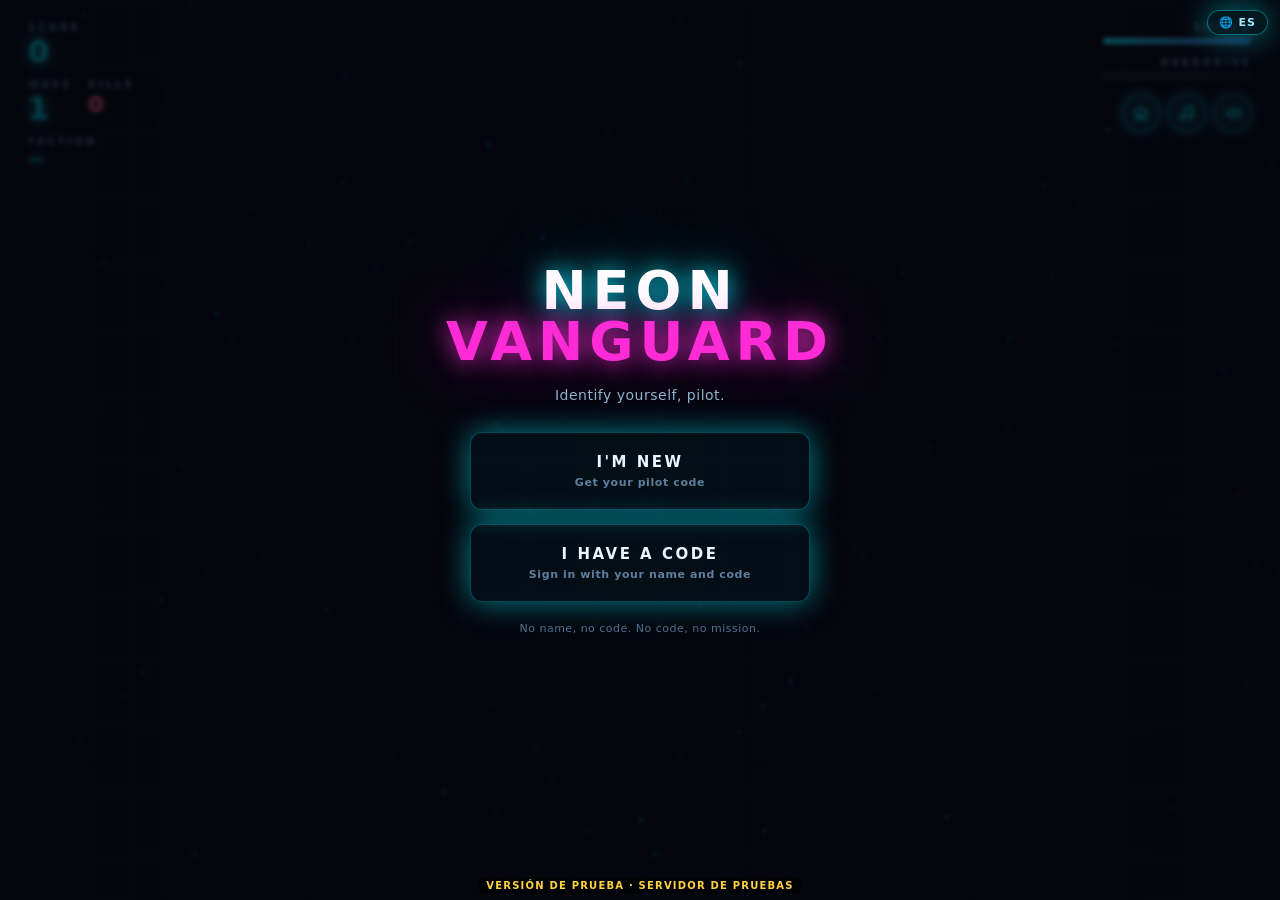
==== neon-vanguard-pruebas/index.html @ 13bad1c0 "Neon Vanguard: copia de prueba del mundo compartido (servidor de pruebas, oculta a buscadores) Co-Au" ====
<!DOCTYPE html>
<html lang="es">
<head>
<meta name="robots" content="noindex, nofollow">
<meta charset="UTF-8">
<meta name="viewport" content="width=device-width, initial-scale=1.0, viewport-fit=cover, maximum-scale=1.0, user-scalable=no">
<meta name="theme-color" content="#05060d">
<meta name="apple-mobile-web-app-capable" content="yes">
<meta name="mobile-web-app-capable" content="yes">
<title>Neon Vanguard · Shooter arcade de naves gratis | ProArena</title>
<meta name="description" content="Juega gratis a Neon Vanguard en el navegador: elige tu planeta, sobrevive a las oleadas de naves, activa el overdrive y sube en el ranking mundial. Sin cuenta y sin descargar.">
<link rel="canonical" href="https://soyproarena.com/neon-vanguard/">
<meta property="og:type" content="website"><meta property="og:url" content="https://soyproarena.com/neon-vanguard/">
<meta property="og:title" content="Neon Vanguard · Shooter arcade gratis"><meta property="og:description" content="Elige tu planeta, sobrevive a las oleadas y sube en el ranking mundial. Gratis en el navegador.">
<meta property="og:image" content="https://soyproarena.com/neon-vanguard/portada-v2.jpg"><meta property="og:image:width" content="1200"><meta property="og:image:height" content="630">
<meta property="og:image:alt" content="Neon Vanguard: batalla de naves de los planetas"><meta name="twitter:card" content="summary_large_image"><meta name="twitter:image" content="https://soyproarena.com/neon-vanguard/portada-v2.jpg">
<link rel="manifest" href="manifest.webmanifest">
<link rel="icon" type="image/png" href="icono-192.png">
<link rel="apple-touch-icon" href="icono-180.png">
<meta name="apple-mobile-web-app-title" content="Neon Vanguard">
<meta name="apple-mobile-web-app-status-bar-style" content="black-translucent">
<link rel="stylesheet" href="style.css?v=124">
</head>
<body>
<div id="game-wrap">
  <canvas id="game"></canvas>

  <!-- HUD -->
  <div id="hud">
    <div class="hud-left">
      <div class="stat"><span class="lbl" data-i18n="hud_score">PUNTAJE</span><span id="score" class="val">0</span></div>
      <div class="stat-par">
        <div class="stat"><span class="lbl" data-i18n="hud_wave">OLEADA</span><span id="wave" class="val">1</span></div>
        <div class="stat stat-bajas"><span class="lbl" data-i18n="hud_kills">BAJAS</span><span id="hud-kills" class="val">0</span></div>
      </div>
      <div class="stat"><span class="lbl" data-i18n="hud_bando">BANDO</span><span id="hud-bando" class="val bando">—</span></div>
      <div id="hud-mejoras" class="hud-mejoras"></div>
    </div>
    <div class="hud-center">
      <div id="combo" class="combo hidden">x1</div>
    </div>
    <div class="hud-right">
      <div class="stat"><span class="lbl" data-i18n="hud_shield">ESCUDO</span>
        <div class="bar"><div id="shield-fill" class="bar-fill shield"></div></div>
      </div>
      <div class="stat"><span class="lbl" data-i18n="hud_od">OVERDRIVE</span>
        <div class="bar"><div id="od-fill" class="bar-fill od"></div></div>
      </div>
      <div class="hud-sonido">
        <button id="btn-base" class="btn-son btn-base" aria-label="Regresar a la base" data-i18n-aria="aria_base" onclick="pedirRegreso()"><svg viewBox="0 0 24 24" width="18" height="18" fill="none" stroke="currentColor" stroke-width="2" stroke-linecap="round" stroke-linejoin="round"><path d="M3 11l9-7 9 7"/><path d="M5 10v10h14V10"/><path d="M10 20v-6h4v6"/></svg></button>
        <button id="btn-musica" class="btn-son" aria-label="Quitar música" onclick="Audio2.alternarMusica()"><svg viewBox="0 0 24 24" width="18" height="18" fill="none" stroke="currentColor" stroke-width="2" stroke-linecap="round" stroke-linejoin="round"><path d="M9 18V5l11-2v13"/><circle cx="6" cy="18" r="3"/><circle cx="17" cy="16" r="3"/></svg></button>
        <button id="btn-efectos" class="btn-son" aria-label="Quitar efectos" onclick="Audio2.alternarEfectos()"><svg viewBox="0 0 24 24" width="18" height="18" fill="none" stroke="currentColor" stroke-width="2" stroke-linecap="round" stroke-linejoin="round"><path d="M4 9v6h4l5 4V5L8 9H4z"/><path d="M16.5 8.5a5 5 0 0 1 0 7"/><path d="M19.5 5.5a9 9 0 0 1 0 13"/></svg></button>
      </div>
    </div>
  </div>

  <!-- PANTALLA 1: REGISTRO -->
  <div id="screen-registro" class="overlay">
    <button class="btn-idioma" onclick="alternarIdioma()">🌐 EN</button>
    <div class="panel">
      <h1 class="title">NEON<span>VANGUARD</span></h1>
      <p class="subtitle" id="reg-sub" data-i18n="reg_sub">Identificate, piloto.</p>

      <!-- PASO 1: elegir camino -->
      <div id="reg-paso1" class="reg-paso">
        <button class="btn-camino" onclick="elegirCamino('nuevo')">
          <span class="camino-t" data-i18n="reg_nuevo_t">SOY NUEVO</span>
          <span class="camino-s" data-i18n="reg_nuevo_s">Generá tu código de piloto</span>
        </button>
        <button class="btn-camino" onclick="elegirCamino('codigo')">
          <span class="camino-t" data-i18n="reg_codigo_t">YA TENGO CÓDIGO</span>
          <span class="camino-s" data-i18n="reg_codigo_s">Entrá con tu nombre y código</span>
        </button>
      </div>

      <!-- PASO 2A: nuevo piloto -->
      <div id="reg-paso-nuevo" class="reg-paso hidden">
        <div class="reg-form">
          <input id="reg-nombre" type="text" maxlength="16" placeholder="TU NOMBRE" data-i18n-ph="reg_ph_nombre" autocomplete="off" spellcheck="false">
          <button id="reg-btn" onclick="registrarPiloto()" data-i18n="reg_generar">GENERAR CÓDIGO</button>
        </div>
        <div id="reg-codigo-box" class="codigo-box hidden">
          <span class="codigo-lbl" data-i18n="reg_tu_codigo">TU CÓDIGO DE PILOTO</span>
          <strong id="reg-codigo">—</strong>
          <button id="reg-copiar" class="btn-copiar" onclick="copiarCodigo()" data-i18n="copiar">COPIAR</button>
          <span class="codigo-hint" data-i18n="reg_guardalo">Guardalo. Lo vas a necesitar para volver.</span>
        </div>
        <button id="reg-continuar" class="hidden" onclick="irABandos()" data-i18n="continuar">CONTINUAR →</button>
      </div>

      <!-- PASO 2B: ya tengo código -->
      <div id="reg-paso-codigo" class="reg-paso hidden">
        <div class="reg-form">
          <input id="reg-nombre-entrar" type="text" name="username" maxlength="16" placeholder="TU NOMBRE DE PILOTO" data-i18n-ph="reg_ph_nombre_entrar" autocomplete="username" autocapitalize="characters" spellcheck="false">
          <div class="campo-clave">
            <input id="reg-codigo-input" type="password" maxlength="8" placeholder="TU CÓDIGO (EJ: ABC-1234)" data-i18n-ph="reg_ph_codigo" autocomplete="current-password" autocapitalize="characters" spellcheck="false">
            <button type="button" id="ver-clave" class="ver-clave" aria-label="Mostrar código" data-i18n-aria="aria_ver_codigo" onclick="verClave()">
              <svg viewBox="0 0 24 24" width="20" height="20" aria-hidden="true"><path id="ojo-abierto" d="M12 5C6.5 5 2.7 9.4 1.5 12c1.2 2.6 5 7 10.5 7s9.3-4.4 10.5-7C21.3 9.4 17.5 5 12 5zm0 11.5A4.5 4.5 0 1 1 12 7.5a4.5 4.5 0 0 1 0 9zm0-7A2.5 2.5 0 1 0 12 14.5 2.5 2.5 0 0 0 12 9.5z" fill="currentColor"/><path id="ojo-tachado" d="M3 3l18 18" stroke="currentColor" stroke-width="2.2" stroke-linecap="round"/></svg>
            </button>
          </div>
          <button id="reg-entrar-btn" onclick="entrarConCodigo()" data-i18n="entrar">ENTRAR</button>
        </div>
      </div>

      <button id="reg-volver" class="btn-volver hidden" onclick="volverPaso1()" data-i18n="volver_min">← volver</button>
      <p class="hint" id="reg-hint" data-i18n="reg_hint">Sin nombre no hay código. Sin código no hay misión.</p>
    </div>
  </div>

  <!-- PANTALLA 2: ELEGIR BANDO -->
  <div id="screen-bandos" class="overlay hidden">
    <div class="panel panel-wide">
      <h1 class="title"><b data-i18n="bandos_t1">ELEGÍ TU</b><span data-i18n="bandos_t2">BANDO</span></h1>
      <p class="subtitle" data-i18n="bandos_sub">Cada planeta pelea distinto. Elegí bien.</p>
      <div id="planetas" class="planetas"></div>
      <button id="bando-continuar" class="hidden" onclick="irAControles()" data-i18n="continuar">CONTINUAR →</button>
      <button id="bando-volver" class="btn-sec hidden" onclick="cancelarCambioBando()" data-i18n="volver">← VOLVER</button>
    </div>
  </div>

  <!-- PANTALLA 3: CONTROLES (según dispositivo) -->
  <div id="overlay" class="overlay hidden">
    <button class="btn-idioma" onclick="alternarIdioma()">🌐 EN</button>
    <div class="panel">
      <h1 class="title">NEON<span>VANGUARD</span></h1>
      <p class="subtitle" data-i18n="inicio_sub">Sobrevive a las oleadas. Encadená kills. Activá el OVERDRIVE.</p>
      <div id="ctrl-desktop" class="controls hidden">
        <div class="accion" data-i18n="c_mover">mover</div><div class="lado"><kbd>W A S D</kbd><kbd>← ↑ ↓ →</kbd></div>
        <div class="accion" data-i18n="c_apuntar">apuntar</div><div class="lado"><kbd>MOUSE</kbd></div>
        <div class="accion" data-i18n="c_disparar">disparar</div><div class="lado"><kbd>CLICK</kbd></div>
        <div class="accion" data-i18n="c_dash">dash</div><div class="lado"><kbd>SPACE</kbd></div>
        <div class="accion" data-i18n="c_od">overdrive</div><div class="lado"><kbd>SHIFT</kbd></div>
      </div>
      <div id="ctrl-movil" class="controls hidden">
        <div class="accion" data-i18n="c_mover">mover</div><div class="lado"><kbd data-i18n="k_dedo_izq">DEDO IZQ.</kbd></div>
        <div class="accion" data-i18n="c_apuntar_disparar">apuntar y disparar</div><div class="lado"><kbd data-i18n="k_dedo_der">DEDO DER.</kbd></div>
        <div class="accion" data-i18n="c_dash">dash</div><div class="lado"><kbd data-i18n="k_2izq">2 TOQUES IZQ.</kbd></div>
        <div class="accion" data-i18n="c_od">overdrive</div><div class="lado"><kbd data-i18n="k_2der">2 TOQUES DER.</kbd></div>
      </div>
      <button id="start-btn" onclick="startGame()" data-i18n="start">INICIAR MISIÓN</button>
      <p class="hint" data-i18n="hint_dash">Consejo: el dash te da invulnerabilidad por un instante.</p>
      <div id="guerra-mini" class="guerra-mini"></div>
      <div class="fila-botones">
        <button class="btn-sec btn-amigos" onclick="abrirAmigos()" data-i18n="b_amigos">⚔ AMIGOS</button>
        <button class="btn-sec btn-misiones" onclick="abrirMisiones()" data-i18n="b_misiones">🎯 MISIONES</button>
        <button class="btn-sec" onclick="abrirPizarra()" data-i18n="b_pizarra">🏆 PIZARRA MUNDIAL</button>
        <button class="btn-sec" onclick="cambiarDeBando()" data-i18n="b_bando">🔄 CAMBIAR DE BANDO</button>
        <button class="btn-sec btn-instalar hidden" onclick="instalarApp()" data-i18n="b_instalar">📲 INSTALAR</button>
      </div>
    </div>
  </div>

  <!-- PANTALLA: PIZARRA MUNDIAL -->
  <div id="screen-pizarra" class="overlay hidden">
    <div class="panel panel-wide">
      <h1 class="title"><b data-i18n="pz_t1">PIZARRA</b><span data-i18n="pz_t2">MUNDIAL</span></h1>
      <p class="subtitle" id="pizarra-estado" data-i18n="pz_sub">Los mejores pilotos de la galaxia.</p>
      <p class="pz-tu" id="pizarra-yo"></p>
      <div class="pz-busca"><input id="pz-buscar" type="text" maxlength="8" placeholder="BUSCAR POR CÓDIGO" data-i18n-ph="pz_ph" autocomplete="off" spellcheck="false" onkeydown="if(event.key==='Enter')buscarEnPizarra()"><button class="btn-sec" onclick="buscarEnPizarra()" data-i18n="buscar">BUSCAR</button></div>
      <div id="pz-resultado" class="pz-resultado"></div>
      <div class="pz-tabs" role="tablist"><button data-p="hoy" onclick="cambiarPeriodo('hoy')" data-i18n="pz_hoy">HOY</button><button data-p="semana" onclick="cambiarPeriodo('semana')" data-i18n="pz_semana">SEMANA</button><button data-p="siempre" onclick="cambiarPeriodo('siempre')" data-i18n="pz_siempre">SIEMPRE</button></div>
      <div id="pizarra-lista" class="pizarra-lista"></div>
      <button class="btn-sec" onclick="cerrarPizarra()" data-i18n="volver">← VOLVER</button>
    </div>
  </div>

  <!-- JUGAR CON AMIGOS: salas privadas por código -->
  <div id="screen-amigos" class="overlay hidden">
    <div class="panel">
      <h1 class="title"><b data-i18n="am_t1">JUGAR CON</b><span data-i18n="am_t2">AMIGOS</span></h1>
      <p class="subtitle" data-i18n="am_sub">Crea una sala y pásales el código, o entra con el código que te dieron.</p>
      <div class="am-crear">
        <button class="btn-camino" onclick="crearSala('duelo')"><span class="camino-t" data-i18n="am_duelo_t">⚔ DUELO 1 VS 1</span><span class="camino-s" data-i18n="am_duelo_s">Gana el primero en derribar 5 veces al otro</span></button>
        <button class="btn-camino" onclick="crearSala('equipos')"><span class="camino-t" data-i18n="am_eq_t">🪐 GUERRA POR EQUIPOS</span><span class="camino-s" data-i18n="am_eq_s">Planeta contra planeta, hasta 10 pilotos · primero a 15</span></button>
      </div>
      <div class="am-unir"><input id="am-codigo" type="text" maxlength="4" placeholder="CÓDIGO" data-i18n-ph="am_ph" autocomplete="off" spellcheck="false" onkeydown="if(event.key==='Enter')unirseSala()"><button class="btn-sec" onclick="unirseSala()" data-i18n="am_entrar">ENTRAR A LA SALA</button></div>
      <p id="am-msg" class="am-msg"></p>
      <button class="btn-sec" onclick="cerrarAmigos()" data-i18n="volver">← VOLVER</button>
    </div>
  </div>

  <!-- RESULTADO DE LA SALA PRIVADA -->
  <div id="screen-privada-fin" class="overlay hidden">
    <div class="panel">
      <h1 id="pf-titulo" class="title">¡VICTORIA!<span>GANASTE EL DUELO</span></h1>
      <div id="pf-marcador" class="pf-marcador"></div>
      <p id="pf-msg" class="am-msg"></p>
      <div class="fila-botones">
        <button id="pf-revancha" onclick="pedirRevancha()" data-i18n="revancha">🔁 REVANCHA</button>
        <button class="btn-sec" onclick="salirPrivada()" data-i18n="salir_sala">✕ SALIR DE LA SALA</button>
      </div>
    </div>
  </div>

  <!-- MISIONES DIARIAS · GUERRA DE PLANETAS · LOGROS -->
  <div id="screen-misiones" class="overlay hidden">
    <div class="panel panel-wide">
      <h1 class="title"><b data-i18n="ms_t1">MISIONES</b><span data-i18n="ms_t2">Y LOGROS</span></h1>
      <div id="misiones-lista" class="pizarra-lista misiones-lista"></div>
      <button class="btn-sec" onclick="cerrarMisiones()" data-i18n="volver">← VOLVER</button>
    </div>
  </div>

  <div id="gameover" class="overlay hidden">
    <div class="panel">
      <h1 class="title dead"><b data-i18n="go_t1">SISTEMA</b><span data-i18n="go_t2">CAÍDO</span></h1>
      <div class="final-stats">
        <div><span data-i18n="go_puntaje">PUNTAJE</span><strong id="final-score">0</strong></div>
        <div><span data-i18n="go_oleada">OLEADA</span><strong id="final-wave">1</strong></div>
        <div><span data-i18n="go_bajas">BAJAS</span><strong id="final-kills">0</strong></div>
      </div>
      <p id="derribado-por" class="derribado-por hidden"></p>
      <p id="record-nuevo" class="record-nuevo hidden" data-i18n="go_record">¡NUEVO RÉCORD PERSONAL!</p>
      <p id="puesto-mundial" class="puesto-mundial hidden"></p>

      <div id="tarjeta-box" class="tarjeta-box hidden">
        <div id="tarjeta-modo" class="tarjeta-modo hidden"><button data-m="record" onclick="elegirTarjeta('record')" data-i18n="tj_b_record">MI RÉCORD</button><button data-m="partida" onclick="elegirTarjeta('partida')" data-i18n="tj_b_partida">ESTA PARTIDA</button></div>
        <img id="tarjeta-img" alt="Tarjeta de récord" data-i18n-alt="tj_alt">
        <div class="tarjeta-botones">
          <button id="tarjeta-compartir" class="btn-sec" onclick="compartirTarjeta()" data-i18n="compartir">📤 COMPARTIR</button>
          <button class="btn-sec" onclick="descargarTarjeta()" data-i18n="descargar">⬇ DESCARGAR</button>
        </div>
      </div>

      <button id="restart-btn" onclick="startGame()" data-i18n="reintentar">REINTENTAR</button>
      <div class="fila-botones">
        <button class="btn-sec btn-misiones" onclick="abrirMisiones()" data-i18n="b_misiones">🎯 MISIONES</button>
        <button class="btn-sec" onclick="abrirPizarra()" data-i18n="b_pizarra">🏆 PIZARRA MUNDIAL</button>
        <button class="btn-sec" onclick="cambiarDeBando()" data-i18n="b_bando">🔄 CAMBIAR DE BANDO</button>
        <button class="btn-sec btn-instalar hidden" onclick="instalarApp()" data-i18n="b_instalar">📲 INSTALAR</button>
      </div>
    </div>
  </div>

  <div id="fps" class="fps">60</div>
</div>

<!-- Regresar a la base: aviso pequeño; la batalla sigue mientras decides -->
<div id="confirmar-base" class="hidden">
  <div class="cb-t">¿REGRESAR A LA BASE?</div>
  <div class="cb-s"></div>
  <div class="cb-botones">
    <button class="cb-si" onclick="regresarBase()" data-i18n="base_si">🏠 REGRESAR</button>
    <button class="cb-no" onclick="cancelarRegreso()" data-i18n="base_no">⚔ SEGUIR PELEANDO</button>
  </div>
</div>

<!-- Aviso de la sala privada (abajo, entre los dos joysticks) -->
<div id="sala-banner" class="hidden">
  <span class="sb-txt"><span data-i18n="sala">SALA</span> <b class="sb-cod">----</b> · <span class="sb-modo">DUELO</span></span>
  <button class="sb-btn" onclick="invitarSala()" data-i18n="invitar">📤 INVITAR</button>
  <button class="sb-btn sb-salir" onclick="salirPrivada()" data-i18n="salir">✕ SALIR</button>
</div>

<!-- Cómo instalar en iPhone/iPad (Safari no tiene botón automático) -->
<div id="instalar-ios" class="hidden" onclick="if(event.target===this)cerrarInstalarIOS()">
  <div class="caja-ios">
    <h3 data-i18n="ios_t">INSTALAR NEON VANGUARD</h3>
    <ol>
      <li data-i18n-html="ios_1">Toca <b>Compartir</b> <span class="ico-ios">⬆︎</span> abajo en Safari.</li>
      <li data-i18n-html="ios_2">Elige <b>«Añadir a pantalla de inicio»</b>.</li>
      <li data-i18n-html="ios_3">Toca <b>Añadir</b>. Se abre a pantalla completa, como una app.</li>
    </ol>
    <button class="btn-sec" onclick="cerrarInstalarIOS()" data-i18n="entendido">ENTENDIDO</button>
  </div>
</div>

<!-- Aviso de rotar en celular vertical -->
<div id="rotar">
  <span class="icono">📱</span>
  <span data-i18n-html="rotar"><strong>Mejor de lado</strong> · se juega más cómodo en horizontal</span>
  <button id="rotar-cerrar" aria-label="Cerrar aviso" data-i18n-aria="aria_cerrar" onclick="cerrarAvisoRotar()">✕</button>
</div>

<script src="i18n.js?v=132" charset="utf-8"></script>
<script src="sonido.js?v=120" charset="utf-8"></script>
<script src="instalar.js?v=89" charset="utf-8"></script>
<script src="pantallas.js?v=131" charset="utf-8"></script>
<script src="ranking.js?v=134" charset="utf-8"></script>
<script src="mundo.js?v=3" charset="utf-8"></script>
<script src="app.js?v=136" charset="utf-8"></script>
<script src="intro.js?v=89" charset="utf-8"></script>
<script src="misiones.js?v=106" charset="utf-8"></script>
<script src="amigos.js?v=89" charset="utf-8"></script>
<script src="compartido.js?v=5" charset="utf-8"></script>
<script src="red.js?v=133" charset="utf-8"></script>
<div style="position:fixed;left:50%;bottom:calc(6px + env(safe-area-inset-bottom,0px));transform:translateX(-50%);z-index:99999;pointer-events:none;font:800 10px system-ui,sans-serif;letter-spacing:.12em;color:#ffd23f;background:rgba(0,0,0,.55);padding:3px 8px;border-radius:6px">VERSIÓN DE PRUEBA · SERVIDOR DE PRUEBAS</div>
</body>
</html>
---- neon-vanguard-pruebas/style.css ----
* { margin: 0; padding: 0; box-sizing: border-box; }
/* REGLA MAESTRA: .hidden gana SIEMPRE, sin importar el orden ni la especificidad.
   Sin esto, .reg-paso{display:flex} le ganaba al display:none y se veían
   todos los pasos del registro apilados a la vez. */
.hidden { display: none !important; }
:root { --cyan:#00f0ff; --magenta:#ff2bd6; --violet:#8b5cff; --amber:#ffb020; --bg:#05060d; }
html, body { width:100%; height:100%; background:var(--bg); overflow:hidden;
  font-family:'Segoe UI','Helvetica Neue',system-ui,sans-serif; color:#e8f6ff; user-select:none;
  -webkit-text-size-adjust:100%; -webkit-tap-highlight-color:transparent; }
#game-wrap { position:relative; width:100vw; height:100vh; height:100dvh; overflow:hidden;
  background:radial-gradient(ellipse at 50% 40%, #0b1030 0%, #05060d 70%); }
#game { position:absolute; inset:0; width:100%; height:100%; display:block; cursor:crosshair; }
#hud { position:absolute; inset:0; pointer-events:none; display:flex; justify-content:space-between;
  align-items:flex-start; padding:22px 28px; font-variant-numeric:tabular-nums; z-index:10; }
.hud-left, .hud-right { display:flex; flex-direction:column; gap:12px; }
.hud-right { align-items:flex-end; }
.hud-center { flex:1; display:flex; justify-content:center; }
.stat { display:flex; flex-direction:column; gap:4px; }
.hud-right .stat { align-items:flex-end; }
.lbl { font-size:10px; letter-spacing:3px; color:#5f7f9f; font-weight:600; }
.val.bando { font-size:16px; letter-spacing:2px; text-shadow:0 0 12px currentColor; }
.val { font-size:30px; font-weight:800; letter-spacing:1px; color:var(--cyan); line-height:1;
  text-shadow:0 0 12px rgba(0,240,255,.8), 0 0 30px rgba(0,240,255,.35); }
.bar { width:150px; height:8px; background:rgba(255,255,255,.07); border-radius:4px;
  overflow:hidden; border:1px solid rgba(255,255,255,.1); }
.bar-fill { height:100%; width:100%; border-radius:4px; transition:width .12s linear; }
.bar-fill.shield { background:linear-gradient(90deg,#00f0ff,#4d7cff); box-shadow:0 0 12px rgba(0,240,255,.9); }
.bar-fill.od { background:linear-gradient(90deg,#ff2bd6,#ffb020); box-shadow:0 0 12px rgba(255,43,214,.9); width:0%; }
.combo { font-size:46px; font-weight:900; color:var(--amber); letter-spacing:2px; transition:transform .1s ease-out;
  text-shadow:0 0 20px rgba(255,176,32,.9), 0 0 50px rgba(255,176,32,.4); }
.combo.hidden { opacity:0; display:none !important; }
.combo.pop { transform:scale(1.35); }
.overlay { position:absolute; inset:0; display:flex; align-items:center; justify-content:center;
  background:radial-gradient(ellipse at center, rgba(5,6,13,.55), rgba(5,6,13,.92));
  backdrop-filter:blur(3px); z-index:20; transition:opacity .35s ease;
  overflow-y:auto; overflow-x:hidden; -webkit-overflow-scrolling:touch;
  padding:calc(16px + env(safe-area-inset-top)) calc(16px + env(safe-area-inset-right))
          calc(16px + env(safe-area-inset-bottom)) calc(16px + env(safe-area-inset-left)); }
.overlay.hidden { opacity:0; pointer-events:none; display:none !important; }
.panel { text-align:center; padding:44px 56px; border:1px solid rgba(0,240,255,.25); border-radius:18px;
  background:linear-gradient(160deg, rgba(11,16,48,.85), rgba(5,6,13,.9)); max-width:560px;
  width:100%; margin:auto; flex:0 0 auto;
  box-shadow:0 0 60px rgba(0,240,255,.12), inset 0 0 60px rgba(0,240,255,.04);
  animation:panelIn .5s cubic-bezier(.2,.9,.3,1.2); }
@keyframes panelIn { from { transform:translateY(24px) scale(.96); opacity:0; } to { transform:none; opacity:1; } }
.title { font-size:54px; font-weight:900; letter-spacing:6px; line-height:.95; color:#fff;
  text-shadow:0 0 24px rgba(0,240,255,.9), 0 0 70px rgba(0,240,255,.4); }
.title span { display:block; color:var(--magenta);
  text-shadow:0 0 24px rgba(255,43,214,.9), 0 0 70px rgba(255,43,214,.4); }
.title.dead { color:#ff4d6d; text-shadow:0 0 24px rgba(255,77,109,.9); }
.title.dead span { color:#ff2bd6; }
.subtitle { margin:18px 0 26px; font-size:14px; color:#8fb4d0; letter-spacing:.5px; line-height:1.5; }
/* ===== CONTROLES =====
   Tabla real de 3 columnas con anchos FIJOS en px.
   Las tres filas comparten la MISMA grilla, así que las teclas de la
   izquierda arrancan todas en el mismo punto, la acción queda centrada
   en la misma vertical y las teclas de la derecha terminan alineadas. */
.controls {
  display:grid;
  /* Las 3 filas son celdas de la MISMA grilla: cada columna mide lo que el
     contenido más ancho de las tres, así quedan alineadas solas y nada se parte.
     Laterales iguales (1fr) para que la acción del medio caiga justo al centro. */
  grid-template-columns: minmax(max-content,1fr) max-content minmax(max-content,1fr);
  align-items:center;
  column-gap:18px;
  row-gap:10px;
  margin:0 auto 28px;
  font-size:13px;
  color:#9fc0d8;
  width:100%;
  max-width:520px;
  box-sizing:border-box;
}

/* Cada fila es su PROPIA grilla, pero con las MISMAS columnas fijas
   (150px | 1fr | 150px). Al no depender del contenido, las tres filas
   quedan alineadas al píxel entre sí. */

/* Las columnas laterales tienen ancho FIJO y no se estiran con el contenido:
   así las tres filas arrancan y terminan en el mismo píxel. */

.controls .lado { display:flex; align-items:center; gap:6px; min-height:30px; flex-wrap:nowrap; }
.controls .lado.izq { justify-content:flex-end; }
.controls .lado.der { justify-content:flex-start; }
.controls .lado kbd { flex:0 0 auto; }
.controls .accion { text-align:center; white-space:nowrap; color:#cfe6f5; font-size:12px;
  letter-spacing:1.5px; text-transform:uppercase; font-weight:700;
  min-width:0; overflow:hidden; text-overflow:ellipsis; }
kbd { display:inline-block; white-space:nowrap; padding:3px 9px; font-family:inherit; font-size:11px; font-weight:700;
  letter-spacing:1px; color:var(--cyan); background:rgba(0,240,255,.08);
  border:1px solid rgba(0,240,255,.35); border-radius:5px; box-shadow:0 0 10px rgba(0,240,255,.15); }
button { font-family:inherit; font-size:16px; font-weight:800; letter-spacing:3px; padding:16px 44px;
  color:#05060d; background:linear-gradient(90deg, var(--cyan), #4d7cff); border:none; border-radius:10px;
  cursor:pointer; box-shadow:0 0 30px rgba(0,240,255,.5); transition:transform .12s ease, box-shadow .12s ease; }
button:hover { transform:translateY(-2px) scale(1.03); box-shadow:0 0 50px rgba(0,240,255,.85); }
button:active { transform:scale(.98); }
.hint { margin-top:20px; font-size:11px; color:#4f6f8f; letter-spacing:.5px; }
.final-stats { display:flex; justify-content:center; gap:40px; margin:28px 0 34px; }
.final-stats div { display:flex; flex-direction:column; gap:6px; }
.final-stats span { font-size:10px; letter-spacing:2px; color:#5f7f9f; }
.final-stats strong { font-size:34px; font-weight:900; color:var(--cyan); text-shadow:0 0 16px rgba(0,240,255,.7); }
.fps { position:absolute; bottom:10px; right:14px; font-size:10px; letter-spacing:1px; color:#2f4a63;
  z-index:10; pointer-events:none; font-variant-numeric:tabular-nums; }
#game-wrap::after { content:''; position:absolute; inset:0; pointer-events:none; z-index:15;
  background:repeating-linear-gradient(0deg, rgba(0,0,0,.13) 0px, rgba(0,0,0,.13) 1px, transparent 1px, transparent 3px);
  mix-blend-mode:multiply; opacity:.5; }

/* ===== PANTALLA 1: REGISTRO ===== */
.reg-form { display:flex; flex-direction:column; gap:14px; align-items:center; margin-bottom:8px; }

.reg-sep { display:flex; align-items:center; gap:12px; width:100%; max-width:320px; margin:20px auto 14px; }
.reg-sep::before, .reg-sep::after { content:''; flex:1; height:1px; background:linear-gradient(90deg, transparent, rgba(0,229,255,.35), transparent); }
.reg-sep span { font-size:10px; letter-spacing:2px; color:#4f6f8f; white-space:nowrap; }

.btn-alt { background:transparent !important; border:1px solid rgba(0,229,255,.45) !important; color:#00e5ff !important; box-shadow:none !important; }
.btn-alt:hover { background:rgba(0,229,255,.1) !important; box-shadow:0 0 24px rgba(0,229,255,.3) !important; }

/* --- PASO 1: elegir camino --- */
.reg-paso { display:flex; flex-direction:column; gap:14px; width:100%; max-width:340px; margin:0 auto; }
.btn-camino {
  display:flex; flex-direction:column; gap:5px; align-items:center;
  padding:20px 18px; cursor:pointer; font-family:inherit;
  background:rgba(0,229,255,.04); border:1px solid rgba(0,229,255,.28);
  border-radius:12px; transition:all .22s ease;
}
.btn-camino:hover, .btn-camino:active {
  background:rgba(0,229,255,.12); border-color:rgba(0,229,255,.75);
  box-shadow:0 0 28px rgba(0,229,255,.28); transform:translateY(-2px);
}
.camino-t { font-size:15px; font-weight:700; letter-spacing:2.5px; color:#eaf6ff; }
.camino-s { font-size:11px; letter-spacing:.6px; color:#5f7f9f; }
.btn-camino:hover .camino-s { color:#8fb8d8; }

.btn-volver {
  margin-top:18px; padding:8px 16px; cursor:pointer; font-family:inherit;
  background:transparent; border:none; color:#4f6f8f;
  font-size:11px; letter-spacing:1.5px; transition:color .2s;
}
.btn-volver:hover { color:#00e5ff; }

/* (sistema viejo de planetas eliminado — ahora se usa .planeta/.orb) */

.btn-copiar { margin-top:4px; padding:8px 22px; font-size:11px; letter-spacing:2px; font-weight:700;
  background:rgba(0,229,255,.12); border:1px solid rgba(0,229,255,.5); color:#00e5ff;
  border-radius:8px; cursor:pointer; transition:all .18s; font-family:inherit; }
.btn-copiar:hover { background:rgba(0,229,255,.25); box-shadow:0 0 20px rgba(0,229,255,.4); }
.btn-copiar.ok { background:rgba(0,255,150,.2); border-color:rgba(0,255,150,.6); color:#00ff96; }
#reg-nombre, #reg-nombre-entrar { width:280px; padding:15px 20px; font-family:inherit; font-size:15px; font-weight:700;
  letter-spacing:3px; text-align:center; color:var(--cyan); background:rgba(0,240,255,.05);
  border:1px solid rgba(0,240,255,.35); border-radius:10px; outline:none; text-transform:uppercase;
  transition:border-color .2s, box-shadow .2s; }
#reg-nombre::placeholder, #reg-nombre-entrar::placeholder { color:#3f5f7f; letter-spacing:2px; }
#reg-nombre:focus, #reg-nombre-entrar:focus { border-color:var(--cyan); box-shadow:0 0 24px rgba(0,240,255,.45); }

/* Campo para ingresar un código existente — mismo lenguaje visual, en magenta */
#reg-codigo-input { width:280px; padding:15px 20px; font-family:inherit; font-size:15px; font-weight:700;
  letter-spacing:3px; text-align:center; color:var(--magenta); background:rgba(255,43,214,.06);
  border:1px solid rgba(255,43,214,.4); border-radius:10px; outline:none; text-transform:uppercase;
  font-variant-numeric:tabular-nums; transition:border-color .2s, box-shadow .2s, background .2s;
  box-shadow:inset 0 0 20px rgba(255,43,214,.08); }
#reg-codigo-input::placeholder { color:#7f4f7f; letter-spacing:1.5px; font-size:12px; font-weight:600; }
#reg-codigo-input:focus { border-color:var(--magenta); background:rgba(255,43,214,.1);
  box-shadow:0 0 26px rgba(255,43,214,.5), inset 0 0 24px rgba(255,43,214,.12); }
#reg-codigo-input:hover:not(:focus) { border-color:rgba(255,43,214,.65); }
.codigo-box { display:flex; flex-direction:column; gap:8px; align-items:center; margin:22px 0 6px;
  padding:20px 32px; border:1px dashed rgba(255,43,214,.5); border-radius:12px;
  background:rgba(255,43,214,.05); animation:panelIn .4s ease; }
.codigo-lbl { font-size:10px; letter-spacing:3px; color:#8f6f9f; font-weight:600; }
#reg-codigo { font-size:30px; font-weight:900; letter-spacing:6px; color:var(--magenta);
  text-shadow:0 0 20px rgba(255,43,214,.9), 0 0 50px rgba(255,43,214,.4); font-variant-numeric:tabular-nums; }
.codigo-hint { font-size:10px; color:#6f5f7f; letter-spacing:.5px; }
#reg-continuar { margin-top:18px; }

/* ===== PANTALLA 2: PLANETAS / BANDOS ===== */
.panel-wide { max-width:900px; }
.planetas { display:flex; justify-content:center; gap:22px; flex-wrap:wrap; margin:10px 0 26px; }
.planeta { position:relative; width:132px; display:flex; flex-direction:column; align-items:center;
  gap:10px; padding:16px 10px 14px; border:1px solid rgba(255,255,255,.1); border-radius:16px;
  background:rgba(255,255,255,.02); cursor:pointer; transition:all .22s cubic-bezier(.2,.9,.3,1.2); }
.planeta:hover { transform:translateY(-6px); border-color:rgba(0,240,255,.5);
  background:rgba(0,240,255,.05); box-shadow:0 12px 40px rgba(0,240,255,.2); }
.planeta.sel { border-color:var(--cyan); background:rgba(0,240,255,.1);
  box-shadow:0 0 40px rgba(0,240,255,.45), inset 0 0 30px rgba(0,240,255,.1); transform:translateY(-6px); }
.planeta .orb { width:74px; height:74px; position:relative;
  animation:orbFloat 4s ease-in-out infinite; }
.planeta .orb .cuerpo { position:absolute; inset:0; border-radius:50%; overflow:hidden;
  box-shadow:inset -10px -10px 24px rgba(0,0,0,.75), inset 6px 6px 16px rgba(255,255,255,.12); }
.planeta .orb .detalle { position:absolute; inset:0; border-radius:50%; overflow:hidden; }

/* VENUS — nubes densas amarillo-crema, remolinos */
.orb-venus .cuerpo { background:
  radial-gradient(circle at 30% 26%, #fff3c4 0%, #f5d98a 28%, #d9a94e 62%, #8a5c1e 100%); }
.orb-venus .detalle { background:
  repeating-linear-gradient(102deg, rgba(255,255,255,.22) 0 5px, rgba(180,120,40,.18) 5px 13px, transparent 13px 22px);
  filter:blur(1.2px); opacity:.85; }

/* MARTE — rocoso, óxido, casquete polar */
.orb-marte .cuerpo { background:
  radial-gradient(circle at 32% 28%, #ff9a6b 0%, #d4552b 34%, #9c3418 68%, #4a1508 100%); }
.orb-marte .detalle { background:
  radial-gradient(circle at 62% 68%, rgba(80,25,10,.55) 0 12%, transparent 13%),
  radial-gradient(circle at 38% 52%, rgba(60,18,8,.5) 0 8%, transparent 9%),
  radial-gradient(circle at 50% 8%, rgba(255,255,255,.75) 0 14%, transparent 15%);
  filter:blur(.6px); }

/* JÚPITER — bandas horizontales + gran mancha roja */
.orb-jupiter .cuerpo { background:
  radial-gradient(circle at 30% 26%, #ffe9cf 0%, #e8b98a 30%, #b57b4a 66%, #5c3418 100%); }
.orb-jupiter .detalle { background:
  repeating-linear-gradient(178deg,
    rgba(255,240,220,.42) 0 6px,
    rgba(150,90,50,.42) 6px 11px,
    rgba(255,225,195,.3) 11px 16px,
    rgba(110,60,30,.45) 16px 22px);
  filter:blur(.8px); }
.orb-jupiter .detalle::after { content:''; position:absolute; left:52%; top:58%;
  width:26%; height:16%; border-radius:50%;
  background:radial-gradient(ellipse, #d94a2b 0%, #a02a14 70%, transparent 100%);
  filter:blur(.5px); }

/* SATURNO — pálido dorado + anillo inclinado */
.orb-saturno .cuerpo { background:
  radial-gradient(circle at 32% 28%, #fff8e0 0%, #ecd9a0 32%, #c4a866 66%, #6b5326 100%); }
.orb-saturno .detalle { background:
  repeating-linear-gradient(176deg, rgba(255,250,225,.35) 0 7px, rgba(170,140,80,.3) 7px 14px);
  filter:blur(1px); }
.orb-saturno .anillo { position:absolute; left:50%; top:50%;
  width:132px; height:132px; margin:-66px 0 0 -66px; border-radius:50%;
  border:7px solid rgba(240,225,175,.75);
  border-top-color:rgba(240,225,175,.15); border-bottom-color:rgba(240,225,175,.15);
  transform:rotate(-22deg) scaleY(.34);
  box-shadow:0 0 14px rgba(240,220,160,.5), inset 0 0 10px rgba(240,220,160,.35);
  pointer-events:none; }

/* NEPTUNO — azul profundo con vetas claras */
.orb-neptuno .cuerpo { background:
  radial-gradient(circle at 30% 26%, #a8d4ff 0%, #3f7fd4 32%, #1e4a9c 68%, #08183d 100%); }
.orb-neptuno .detalle { background:
  repeating-linear-gradient(172deg, rgba(180,220,255,.22) 0 6px, rgba(20,60,140,.28) 6px 13px);
  filter:blur(1.1px); }
.planeta:nth-child(2) .orb { animation-delay:-.8s; }
.planeta:nth-child(3) .orb { animation-delay:-1.6s; }
.planeta:nth-child(4) .orb { animation-delay:-2.4s; }
.planeta:nth-child(5) .orb { animation-delay:-3.2s; }
@keyframes orbFloat { 0%,100% { transform:translateY(0); } 50% { transform:translateY(-7px); } }
.planeta .orb::after { content:''; position:absolute; inset:-14px; border-radius:50%;
  background:radial-gradient(circle, var(--glow) 0%, transparent 68%); opacity:.55; z-index:-1; }
.planeta .p-nombre { font-size:12px; font-weight:800; letter-spacing:2px; color:#e8f6ff; }
.planeta .p-bonus { font-size:9px; letter-spacing:.5px; color:#7f9fbf; line-height:1.4; text-align:center; }
.planeta.sel .p-nombre { color:var(--cyan); text-shadow:0 0 14px rgba(0,240,255,.8); }
#bando-continuar { margin-top:4px; }

/* ===== RESPONSIVE: TABLET (721px – 1100px) ===== */
@media (max-width: 1100px) {
  .panel { padding:36px 34px; max-width:min(92vw, 760px); }
  .panel-wide { max-width:min(94vw, 860px); }
  .title { font-size:44px; letter-spacing:4px; }
  .planetas { gap:16px; }
  .planeta { width:calc(20% - 14px); min-width:104px; padding:14px 8px 12px; }
  .planeta .orb { width:64px; height:64px; }
  .planeta .orb .anillo, .orb-saturno .anillo { width:114px; height:114px; margin:-57px 0 0 -57px; }
  .planeta .p-nombre { font-size:11px; letter-spacing:1.5px; }
  .planeta .p-bonus { font-size:8.5px; }
}

/* ===== RESPONSIVE: MÓVIL (hasta 720px) ===== */
@media (max-width: 720px) {
  .overlay { align-items:flex-start; padding-top:calc(20px + env(safe-area-inset-top)); }
  .panel { padding:26px 18px; max-width:96vw; border-radius:14px; }
  .panel-wide { max-width:97vw; }
  .title { font-size:32px; letter-spacing:2.5px; }
  .subtitle { font-size:12px; margin:12px 0 18px; }
  .planetas { gap:10px; margin:6px 0 18px; }
  .planeta { width:calc(33.33% - 8px); min-width:0; padding:10px 4px 9px; gap:7px; border-radius:12px; }
  .planeta .orb { width:50px; height:50px; }
  .planeta .orb .anillo, .orb-saturno .anillo { width:90px; height:90px; margin:-45px 0 0 -45px; border-width:5px; }
  .planeta .p-nombre { font-size:9.5px; letter-spacing:1px; }
  .planeta .p-bonus { font-size:7.5px; }
  #reg-nombre, #reg-nombre-entrar { width:100%; max-width:280px; font-size:14px; padding:13px 16px; }
  #reg-codigo-input { width:100%; max-width:280px; font-size:14px; padding:13px 16px; letter-spacing:2px; }
  #reg-codigo { font-size:22px; letter-spacing:3px; }
  .codigo-box { padding:16px 18px; }
  button { font-size:13px; padding:13px 26px; letter-spacing:2px; width:100%; max-width:300px; }
  .controls { font-size:11px; row-gap:8px; margin-bottom:20px; max-width:100%; }
  /* En pantallas chicas las columnas pueden achicarse y el contenido acomodarse,
     así el bloque NUNCA se sale de la pantalla. */
  .controls { column-gap:8px; max-width:100%;
    grid-template-columns: minmax(0,1fr) max-content minmax(0,1fr); }
  .controls .lado { gap:4px; flex-wrap:wrap; }
  .controls .accion { font-size:10px; letter-spacing:1px; white-space:normal; }
  kbd { font-size:9px; padding:2px 6px; letter-spacing:.5px; }
  .final-stats strong { font-size:26px; }
  /* HUD compacto para que no se pisen los números */
  .stat-par { gap:10px; } .stat-bajas .val { font-size:15px !important; }
  #hud { padding:12px 14px; }
  .val { font-size:20px; }
  .lbl { font-size:8px; letter-spacing:2px; }
  .bar { width:84px; height:6px; }
  .combo { font-size:30px; }
}

/* ===== CELULARES ANGOSTOS ===== */
@media (max-width: 430px) {
  .controls { column-gap:6px; }
  .controls .lado { gap:3px; }
  kbd { font-size:8.5px; padding:2px 5px; letter-spacing:.3px; }
}

/* ===== PANTALLAS BAJAS / HORIZONTAL ===== */
@media (max-height: 560px) {
  .overlay { align-items:flex-start; }
  .panel { padding:18px 22px; }
  .title { font-size:26px; letter-spacing:2px; }
  .subtitle { margin:8px 0 12px; font-size:11px; }
  .planetas { margin:4px 0 12px; gap:8px; }
  .planeta { padding:8px 4px 7px; gap:5px; }
  .planeta .orb { width:42px; height:42px; }
  .planeta .orb .anillo, .orb-saturno .anillo { width:76px; height:76px; margin:-38px 0 0 -38px; border-width:4px; }
  .controls { margin-bottom:14px; row-gap:6px; }
  button { padding:11px 24px; font-size:12px; }
  .codigo-box { margin:12px 0 4px; padding:12px 18px; }
  #reg-codigo { font-size:20px; }
  #reg-codigo-input { padding:11px 14px; font-size:13px; }
}

/* ===== AVISO DE ROTAR (celular vertical) ===== */
/* El aviso de rotar lo controla app.js por JS: solo aparece en un celular REAL en vertical.
   En la preview de escritorio nunca debe tapar la pantalla. */
#rotar { display:none; }
#rotar.visible { display:flex; position:absolute; inset:0; z-index:60; align-items:center; justify-content:center;
    flex-direction:column; gap:18px; background:rgba(5,6,13,.97); text-align:center; padding:30px; }
@media (max-width:760px) and (orientation:portrait) {
  #rotar.visible { display:flex; }
  #rotar .icono { font-size:54px; animation:girar 1.8s ease-in-out infinite; }
  #rotar p { font-size:14px; letter-spacing:2px; color:#8fb4d0; line-height:1.7; }
  #rotar strong { color:var(--cyan); }
}
@keyframes girar { 0%,40% { transform:rotate(0deg); } 60%,100% { transform:rotate(90deg); } }

/* ===== TÁCTIL: sin hover pegado ===== */
@media (hover: none) {
  .planeta:hover { transform:none; border-color:rgba(255,255,255,.1);
    background:rgba(255,255,255,.02); box-shadow:none; }
  .planeta.sel:hover { border-color:var(--cyan); background:rgba(0,240,255,.1);
    box-shadow:0 0 40px rgba(0,240,255,.45), inset 0 0 30px rgba(0,240,255,.1); }
  .planeta { -webkit-tap-highlight-color:transparent; }
}

/* ============================================================
   RÉCORD, TARJETA COMPARTIBLE Y PIZARRA MUNDIAL
   ============================================================ */

/* --- Botones secundarios y filas --- */
.fila-botones {
  display: flex;
  gap: 10px;
  justify-content: center;
  flex-wrap: wrap;
  margin-top: 14px;
}

.btn-sec {
  background: rgba(0, 240, 255, .06);
  border: 1px solid rgba(0, 240, 255, .35);
  color: #9fe8ff;
  padding: 10px 18px;
  font-size: 12px;
  font-weight: 700;
  letter-spacing: 1px;
  border-radius: 8px;
  cursor: pointer;
  transition: all .18s ease;
  font-family: inherit;
}
.btn-sec:hover {
  background: rgba(0, 240, 255, .16);
  border-color: #00f0ff;
  color: #fff;
  box-shadow: 0 0 22px rgba(0, 240, 255, .4);
  transform: translateY(-1px);
}
.btn-sec:active { transform: translateY(0); }

/* --- Aviso de récord nuevo --- */
.record-nuevo {
  margin: 10px 0 4px;
  font-size: 15px;
  font-weight: 900;
  letter-spacing: 2px;
  color: #00ff96;
  text-shadow: 0 0 18px rgba(0, 255, 150, .8);
  animation: pulsoRecord 1.1s ease-in-out infinite alternate;
}
@keyframes pulsoRecord {
  from { opacity: .65; transform: scale(.98); }
  to   { opacity: 1;   transform: scale(1.03); }
}

.puesto-mundial {
  margin: 2px 0 10px;
  font-size: 12px;
  font-weight: 700;
  letter-spacing: 1.5px;
  color: #ffd166;
  text-shadow: 0 0 14px rgba(255, 209, 102, .6);
}

/* --- Tarjeta compartible --- */
.tarjeta-box {
  margin: 14px auto 6px;
  display: flex;
  flex-direction: column;
  align-items: center;
  gap: 10px;
  animation: aparecerTarjeta .35s ease;
}
@keyframes aparecerTarjeta {
  from { opacity: 0; transform: translateY(10px) scale(.96); }
  to   { opacity: 1; transform: translateY(0) scale(1); }
}
#tarjeta-img {
  width: 100%;
  max-width: 260px;
  border-radius: 12px;
  border: 1px solid rgba(0, 240, 255, .4);
  box-shadow: 0 0 30px rgba(0, 240, 255, .3);
  display: block;
}
.tarjeta-botones {
  display: flex;
  gap: 8px;
  flex-wrap: wrap;
  justify-content: center;
}

/* --- Pizarra mundial --- */
.pizarra-lista {
  max-height: 52vh;
  overflow-y: auto;
  margin: 6px 0 16px;
  padding-right: 4px;
  -webkit-overflow-scrolling: touch;
}
.pizarra-lista { scrollbar-width: none; }
.pizarra-lista::-webkit-scrollbar { display: none; } /* nunca barras de scroll */

.pz-tabla { display: flex; flex-direction: column; gap: 4px; }

.pz-fila {
  display: grid;
  grid-template-columns: 40px 1fr 78px 48px 58px 92px;
  align-items: center;
  gap: 8px;
  padding: 9px 12px;
  border-radius: 8px;
  background: rgba(255, 255, 255, .03);
  border: 1px solid rgba(255, 255, 255, .06);
  font-size: 13px;
  transition: all .15s ease;
}
.pz-fila:hover { background: rgba(0, 240, 255, .07); border-color: rgba(0, 240, 255, .25); }

.pz-head {
  background: transparent;
  border: none;
  font-size: 10px;
  letter-spacing: 1.5px;
  color: rgba(255, 255, 255, .4);
  font-weight: 700;
  padding-bottom: 2px;
}
.pz-head:hover { background: transparent; border: none; }

.pz-yo {
  background: rgba(0, 255, 150, .1);
  border-color: rgba(0, 255, 150, .45);
  box-shadow: 0 0 18px rgba(0, 255, 150, .2);
}

.pz-pos { text-align: center; font-weight: 900; font-size: 14px; color: #ffd166; }
.pz-nom { font-weight: 700; color: #fff; overflow: hidden; text-overflow: ellipsis; white-space: nowrap; }
.pz-ban { font-size: 10px; font-weight: 800; letter-spacing: .5px; text-align: center; }
.pz-vic { text-align: center; font-weight: 900; color: #ffd166; font-variant-numeric: tabular-nums; }
.pz-ola { text-align: center; font-weight: 800; color: #b48cff; font-variant-numeric: tabular-nums; }
.pz-pts { text-align: right; font-weight: 900; color: #00f0ff; font-variant-numeric: tabular-nums; }

/* Colores por bando */
.ban-venus   { color: #ffd23f; }
.ban-marte   { color: #ff2e4d; }
.ban-jupiter { color: #ff8a1e; }
.ban-saturno { color: #b98cff; }
.ban-neptuno { color: #2f6bff; }

/* --- Guerra de planetas --- */
.pz-lider {
  margin: 14px 0 10px;
  text-align: center;
  font-size: 12px;
  letter-spacing: 1.5px;
  font-weight: 800;
  color: rgba(255, 255, 255, .55);
}
.pz-lider strong { font-size: 15px; letter-spacing: 2px; }
.pz-bando-lider {
  border-color: rgba(255, 209, 102, .6) !important;
  background: rgba(255, 209, 102, .1) !important;
  box-shadow: 0 0 20px rgba(255, 209, 102, .25);
}
.pb-pos { font-size: 10px; font-weight: 900; color: rgba(255, 255, 255, .35); }
.pb-vic { font-size: 10px; font-weight: 800; color: #ffd166; letter-spacing: .5px; }
.pz-bandos-tit {
  margin: 18px 0 8px;
  font-size: 11px;
  letter-spacing: 2px;
  font-weight: 800;
  color: rgba(255, 255, 255, .45);
  text-align: center;
}
.pz-bandos {
  display: grid;
  grid-template-columns: repeat(auto-fit, minmax(120px, 1fr));
  gap: 8px;
}
.pz-bando {
  display: flex;
  flex-direction: column;
  align-items: center;
  gap: 2px;
  padding: 10px 8px;
  border-radius: 8px;
  background: rgba(255, 255, 255, .03);
  border: 1px solid rgba(255, 255, 255, .08);
}
.pb-nom { font-size: 11px; font-weight: 900; letter-spacing: 1px; }
.pb-pts { font-size: 16px; font-weight: 900; color: #fff; font-variant-numeric: tabular-nums; }
.pb-pil { font-size: 9px; color: rgba(255, 255, 255, .4); letter-spacing: .5px; }

/* --- Estados de la pizarra --- */
.pz-cargando, .pz-vacio {
  text-align: center;
  padding: 40px 20px;
  color: rgba(255, 255, 255, .5);
  font-size: 13px;
}
.pz-vacio { display: flex; flex-direction: column; gap: 8px; }
.pz-vacio strong { color: #ff4d6d; font-size: 15px; letter-spacing: 1px; }
.pz-vacio span { font-size: 12px; line-height: 1.5; }

/* --- Móvil --- */
@media (max-width: 520px) {
  .pz-fila { grid-template-columns: 24px 1fr 52px 28px 40px 70px; font-size: 11px; padding: 8px 6px; gap: 4px; }
  .pz-pos { font-size: 12px; }
  .pz-ban { font-size: 9px; }
  .pz-pts { font-size: 11px; }
  .pz-vic, .pz-ola { font-size: 11px; }
  .pizarra-lista { max-height: 46vh; }
  #tarjeta-img { max-width: 200px; }
  .fila-botones { gap: 8px; }
  .btn-sec { padding: 9px 14px; font-size: 11px; }
}

/* ===== PANELES ALTOS =====
   Con align-items:center, un panel más alto que la pantalla se corta por arriba
   y no se puede subir. margin:auto lo centra si cabe y deja desplazarse si no.
   Sin barras de scroll visibles. */
.overlay > .panel { margin:auto; }
.overlay { scrollbar-width:none; }
.overlay::-webkit-scrollbar { display:none; }

/* la pizarra se abre también desde la pantalla final: va por encima */
#screen-pizarra { z-index:30; }

/* contador de FPS solo para depurar: oculto a los jugadores */
#fps { display:none !important; }

/* ===== CONTROLES: 2 columnas (acción | teclas) =====
   Todas las teclas tienen el mismo ancho y arrancan en la misma vertical,
   y todas las acciones terminan en la misma vertical: nada queda torcido. */
.controls { grid-template-columns: 1fr 1fr !important; column-gap:16px !important; row-gap:9px; max-width:420px; }
.controls .accion { text-align:right !important; white-space:nowrap; }
.controls .lado { justify-content:flex-start !important; gap:6px; flex-wrap:nowrap !important; }
.controls kbd { min-width:92px; text-align:center; box-sizing:border-box; }
@media (max-width: 900px), (max-height: 560px) {
  .controls kbd { min-width:78px; }
  .controls .accion { white-space:normal; }
}

/* celular: los cuatro chips del mismo ancho */
#ctrl-movil kbd { min-width:11.5em; }

/* ===== CELULAR DE LADO: todo cabe sin scroll =====
   Inicio y final en dos columnas: así entran en 360 px de alto. */
@media (orientation: landscape) and (max-height: 500px) {
  #overlay .panel, #gameover .panel {
    display:grid; align-items:center; column-gap:26px; row-gap:6px;
    padding:14px 22px; max-width:min(96vw, 860px); width:auto;
  }
  #overlay .panel { grid-template-columns:auto auto;
    grid-template-areas:"t c" "s c" "b c" "h c" "f f"; }
  #overlay .guerra-mini { grid-area:h; margin:2px 0 0; max-width:34ch; justify-self:center; }
  #overlay .title { grid-area:t; font-size:30px; }
  #overlay .subtitle { grid-area:s; margin:2px 0; max-width:30ch; justify-self:center; }
  #overlay .controls { grid-area:c; margin:0 !important; }
  #overlay #start-btn { grid-area:b; justify-self:center; margin:6px 0 0; }
  #overlay .hint { grid-area:h; margin:2px 0 0; font-size:10px; max-width:30ch; justify-self:center; }
  #overlay .fila-botones { grid-area:f; margin-top:6px; }

  #gameover .panel { grid-template-columns:auto auto;
    grid-template-areas:"t k" "e k" "d k" "r k" "p k" "b k" "f k"; }
  #gameover .title { grid-area:t; font-size:28px; }
  #gameover .final-stats { grid-area:e; margin:2px 0; }
  #gameover .final-stats strong { font-size:22px; }
  #gameover .record-nuevo { grid-area:r; margin:0; }
  #gameover .derribado-por { grid-area:d; margin:0; }
  #gameover .puesto-mundial { grid-area:p; margin:0; }
  #gameover #restart-btn { grid-area:b; justify-self:center; margin:6px 0 0; }
  #gameover .fila-botones { grid-area:f; margin-top:4px; max-width:min(46vw, 420px); justify-self:center; }
  #gameover .tarjeta-box { grid-area:k; margin:0; align-self:center; }
  #gameover .tarjeta-box img { max-height:calc(100vh - 92px); width:auto; max-width:34vw; }
  #gameover .tarjeta-botones { margin-top:6px; }
  .fila-botones .btn-sec, .tarjeta-botones .btn-sec { padding:8px 12px; font-size:10px; }
}
@media (orientation: landscape) and (max-height: 500px) {
  #gameover .title { font-size:24px; }
  #gameover .final-stats strong { font-size:19px; }
  #gameover .final-stats span { font-size:9px; }
  #gameover .record-nuevo { font-size:11px; }
  #gameover .puesto-mundial { font-size:10px; }
  #gameover #restart-btn { padding:9px 26px; }
  #gameover .fila-botones, #gameover .tarjeta-botones { display:flex; flex-direction:row; flex-wrap:nowrap; gap:8px; justify-content:center; }
  #gameover .fila-botones { flex-wrap:wrap; } /* con 4 botones: dos renglones, sin empujar la tarjeta */
  #gameover .fila-botones .btn-sec, #gameover .tarjeta-botones .btn-sec { width:auto; flex:0 1 auto; white-space:nowrap; margin:0; }
  #gameover .tarjeta-box img { max-height:calc(100vh - 80px); }
}
@media (orientation: landscape) and (max-height: 500px) {
  .overlay { padding:calc(6px + env(safe-area-inset-top)) calc(10px + env(safe-area-inset-right)) calc(6px + env(safe-area-inset-bottom)) calc(10px + env(safe-area-inset-left)); }
}
@media (orientation: landscape) and (max-height: 500px) {
  #gameover .tarjeta-box img { max-height:calc(100vh - 128px); }
  #gameover .panel { row-gap:3px; padding-top:10px; padding-bottom:10px; }
  #gameover .final-stats { margin:0; }
}
@media (orientation: landscape) and (max-height: 500px) {
  #screen-pizarra .title { font-size:24px; }
  .pz-fila { padding-top:5px !important; padding-bottom:5px !important; min-height:0 !important; }
}
.pz-tabla, #pizarra-lista { scrollbar-width:none; }
.pz-tabla::-webkit-scrollbar, #pizarra-lista::-webkit-scrollbar { display:none; }

/* ===== MODO DEMOSTRACIÓN (portada): solo la partida, sin menús ni marcadores ===== */
.nv-demo .overlay, .nv-demo #hud, .nv-demo #rotar, .nv-demo #fps { display:none !important; }
.nv-demo, .nv-demo body { cursor:default; }

/* pizarra: la lista larga se desliza dentro de .pizarra-lista, sin barra visible; cabecera fija */
.pizarra-lista { scrollbar-width:none; }
.pizarra-lista::-webkit-scrollbar { display:none; }
.pizarra-lista .pz-head { position:sticky; top:0; z-index:1; background:rgba(8,10,24,.96); }
.pz-mio { margin-top:6px; }

/* pizarra: tu puesto siempre a la vista y buscador por código */
.pz-tu { margin:-4px 0 10px; font-size:12px; letter-spacing:1.5px; color:#cfe6f5; min-height:1em; }
.pz-tu strong { color:var(--cyan); font-size:15px; }
.pz-busca { display:flex; gap:8px; justify-content:center; margin:0 auto 8px; max-width:420px; }
.pz-busca input { flex:1; min-width:0; padding:9px 12px; font:700 12px/1 inherit; letter-spacing:2px; text-transform:uppercase; color:#e8f6ff;
  background:rgba(0,240,255,.06); border:1px solid rgba(0,240,255,.3); border-radius:8px; outline:none; }
.pz-busca input:focus { border-color:var(--cyan); box-shadow:0 0 14px rgba(0,240,255,.25); }
.pz-busca .btn-sec { padding:8px 14px; font-size:11px; width:auto; }
.pz-resultado { margin:0 auto 8px; max-width:640px; }
.pz-resultado .pz-msg { display:block; font-size:12px; color:#9fb8cc; margin-bottom:6px; }
.pz-resultado .pz-msg strong { color:#fff; }
@media (orientation: landscape) and (max-height: 500px) { .pz-tu { margin:0 0 6px; } .pz-busca { margin-bottom:4px; } .pz-busca input { padding:7px 10px; } }

#reg-paso-codigo .reg-form { display:flex; flex-direction:column; align-items:center; gap:12px; }


/* ===== AVISO DE GIRAR: pequeño y opcional (antes tapaba toda la pantalla) ===== */
#rotar.visible { display:flex !important; position:absolute; inset:auto 10px auto 10px; top:calc(10px + env(safe-area-inset-top)); bottom:auto;
  z-index:60; flex-direction:row; align-items:center; gap:10px; padding:9px 12px; border-radius:12px; text-align:left;
  background:rgba(8,12,28,.92); border:1px solid rgba(0,240,255,.3); box-shadow:0 0 18px rgba(0,240,255,.15);
  font-size:12px; letter-spacing:.5px; color:#9fb8cc; pointer-events:auto; }
#rotar.visible .icono { font-size:18px; animation:none; }
#rotar.visible strong { color:var(--cyan); }
#rotar-cerrar { margin-left:auto; flex:0 0 auto; width:30px; height:30px; padding:0; border-radius:8px; font-size:14px; letter-spacing:0;
  background:rgba(255,255,255,.06); color:#cfe6f5; border:1px solid rgba(255,255,255,.15); box-shadow:none; }

/* ===== INICIO: más ancho y más bajo, con menos fondo, para que se vea el juego detrás ===== */
#overlay { background:radial-gradient(ellipse at center, rgba(5,6,13,.25), rgba(5,6,13,.6)); backdrop-filter:blur(1.5px); }
#overlay .panel { background:linear-gradient(160deg, rgba(11,16,48,.62), rgba(5,6,13,.58)); max-width:min(96vw, 1180px); }
@media (orientation: landscape) and (max-height: 500px) {
  #overlay .panel { width:min(96vw, 1180px); max-width:none; column-gap:5vw; padding:12px 26px; grid-template-columns:1fr 1.1fr; }
  #overlay .title { font-size:28px; }
  #overlay .controls { justify-self:center; row-gap:5px; }
}

/* ===== PIZARRA FIJA: título, tu puesto y buscador quietos; solo se desliza la lista ===== */
#screen-pizarra { overflow:hidden; }
#screen-pizarra .panel { display:flex; flex-direction:column; max-height:calc(100dvh - 24px); overflow:hidden; margin:auto; }
#screen-pizarra .panel > * { flex:0 0 auto; }
#screen-pizarra .pizarra-lista { flex:1 1 auto; min-height:0; max-height:none; overflow-y:auto; }
.pizarra-lista .pz-head { background:#080b1c !important; box-shadow:0 6px 10px #080b1c; margin-bottom:4px; }

#screen-pizarra .panel > .btn-sec { align-self:center; width:auto; }

/* niveles de mejora (núcleos de planeta) en el marcador */
.hud-mejoras { display:flex; gap:6px; margin-top:6px; flex-wrap:wrap; max-width:180px; }
.hud-mejoras span { display:inline-flex; align-items:center; gap:3px; padding:2px 7px; border-radius:7px; font-size:13px; color:var(--c);
  border:1px solid color-mix(in srgb, var(--c) 55%, transparent); background:rgba(5,6,13,.55); text-shadow:0 0 8px var(--c); }
.hud-mejoras b { font-size:11px; color:#fff; }

/* campo del código con el ojito para mostrar/ocultar */
.campo-clave { position:relative; display:inline-block; width:280px; max-width:100%; }
.campo-clave #reg-codigo-input { width:100%; padding-right:46px; }
.ver-clave { position:absolute; right:6px; top:50%; transform:translateY(-50%); width:36px; height:36px; padding:0; margin:0; border:0; border-radius:8px;
  background:transparent; color:#c48bd0; box-shadow:none; letter-spacing:0; display:flex; align-items:center; justify-content:center; cursor:pointer; }
.ver-clave:hover { background:rgba(255,43,214,.12); }
.ver-clave #ojo-tachado { display:block; } .ver-clave.visible #ojo-tachado { display:none; }
.ver-clave.visible { color:var(--magenta); }

/* ===== SIN RECUADROS: las pantallas ocupan todo el ancho y el juego se ve detrás ===== */
.overlay .panel { border:0 !important; background:transparent !important; box-shadow:none !important; backdrop-filter:none !important; }
.overlay { background:linear-gradient(90deg, rgba(5,6,13,.78), rgba(5,6,13,.45) 50%, rgba(5,6,13,.78)) !important; backdrop-filter:blur(2px); }
#overlay .panel { width:100% !important; max-width:none !important; }
@media (orientation: landscape) {
  #overlay .panel { display:grid; grid-template-columns:1fr 1fr; grid-template-areas:"t c" "s c" "b c" "h c" "f f"; column-gap:6vw; align-items:center; padding:12px 4vw !important; }
  #overlay .title { grid-area:t; } #overlay .subtitle { grid-area:s; max-width:34ch; justify-self:center; }
  #overlay .controls { grid-area:c; margin:0 !important; justify-self:center; }
  #overlay #start-btn { grid-area:b; justify-self:center; } #overlay .hint { grid-area:h; justify-self:center; max-width:34ch; }
  #overlay .fila-botones { grid-area:f; justify-content:center; margin-top:10px; }
  #gameover .panel { width:100% !important; max-width:none !important; padding:10px 4vw !important; }
}

/* --- Botones de música y efectos (en la partida, debajo de las barras) --- */
.hud-sonido { display:flex; gap:8px; pointer-events:auto; margin-top:2px; }
.btn-son { position:relative; width:38px; height:38px; border-radius:50%; border:1px solid rgba(0,240,255,.55);
  background:rgba(0,240,255,.08); color:#00f0ff; cursor:pointer; padding:0;
  display:flex; align-items:center; justify-content:center; box-shadow:0 0 12px rgba(0,240,255,.25);
  filter:drop-shadow(0 0 4px rgba(0,240,255,.6));
  -webkit-tap-highlight-color:transparent; touch-action:manipulation; }
.btn-son.apagado { color:#5f7f9f; filter:none; box-shadow:none; border-color:rgba(95,127,159,.4); }
.btn-son.apagado::after { content:''; position:absolute; left:8px; right:8px; top:50%; height:2px;
  background:#ff2bd6; transform:rotate(-45deg); box-shadow:0 0 6px #ff2bd6; }
html.nv-demo .hud-sonido { display:none; }

/* --- Instalar en iPhone: los pasos, sin recuadro pesado --- */
#instalar-ios { position:fixed; inset:0; z-index:60; display:flex; align-items:center; justify-content:center;
  background:rgba(3,4,10,.86); backdrop-filter:blur(6px); -webkit-backdrop-filter:blur(6px); padding:16px; }
#instalar-ios.hidden { display:none !important; }
.caja-ios { max-width:420px; width:100%; text-align:center; color:#cfe9ff; }
.caja-ios h3 { margin:0 0 12px; font-size:15px; letter-spacing:3px; color:#00f0ff; text-shadow:0 0 14px rgba(0,240,255,.6); }
.caja-ios ol { text-align:left; margin:0 auto 16px; padding-left:22px; line-height:1.7; font-size:14px; }
.caja-ios b { color:#fff; }
.ico-ios { display:inline-block; padding:0 6px; border:1px solid rgba(0,240,255,.4); border-radius:5px; color:#00f0ff; }

/* --- Presentación al iniciar: sin HUD encima --- */
html.nv-intro #hud { opacity:0; pointer-events:none; }
html.nv-intro #hud .hud-sonido { pointer-events:none; }

/* ===== FASE 3: misiones, logros y guerra de planetas ===== */
/* avisos arriba (misión cumplida, logro, premio) */
#nv-toast { position:fixed; left:50%; top:calc(env(safe-area-inset-top, 0px) + 44px); transform:translate(-50%, -14px); z-index:80;
  padding:7px 16px; border-radius:20px; background:rgba(5,6,13,.88); border:1px solid var(--c, #00f0ff); color:#fff;
  font:800 12px/1.2 system-ui, sans-serif; letter-spacing:1px; white-space:nowrap; max-width:92vw; overflow:hidden; text-overflow:ellipsis;
  box-shadow:0 0 18px color-mix(in srgb, var(--c, #00f0ff) 55%, transparent); opacity:0; pointer-events:none; transition:opacity .25s, transform .25s; }
#nv-toast.ver { opacity:1; transform:translate(-50%, 0); }

.btn-misiones .bm-n { margin-left:4px; padding:1px 6px; border-radius:8px; background:rgba(0,255,168,.18); color:#00ffa8; font-size:.9em; }

/* barra de la guerra en la pantalla de inicio */
.guerra-mini { margin:12px auto 0; max-width:520px; width:100%; }
.gm-txt { font-size:11px; color:#8fb4d0; letter-spacing:.5px; text-align:center; margin-bottom:5px; }
.gm-barra { display:flex; height:6px; border-radius:3px; overflow:hidden; gap:2px; }
.gm-seg { display:block; min-width:2px; opacity:.85; }
.gm-seg.gm-yo { opacity:1; box-shadow:0 0 8px #fff; }

/* insignia dorada */
.pz-oro { margin-right:4px; }
#hud-bando.campeon::after { content:' 🏆'; }

/* pantalla de misiones */
.misiones-lista { text-align:left; }
.mi-sec { margin:14px 0 6px; font-size:12px; font-weight:800; letter-spacing:2px; color:#00f0ff; }
.mi-sec:first-child { margin-top:2px; }
.mi-nota { font-weight:600; letter-spacing:.5px; color:#5f7f9f; font-size:11px; margin-left:6px; }
.mi-fila { display:grid; grid-template-columns:22px 1fr auto; align-items:center; gap:10px; padding:7px 4px; border-bottom:1px solid rgba(0,240,255,.08); }
.mi-check { width:18px; height:18px; border-radius:50%; border:1px solid rgba(0,240,255,.4); display:flex; align-items:center; justify-content:center; color:#05060d; font-weight:900; font-size:12px; }
.mi-ok .mi-check { background:#00ffa8; border-color:#00ffa8; box-shadow:0 0 10px #00ffa8; }
.mi-txt { color:#dcefff; font-size:13px; }
.mi-ok .mi-txt { color:#00ffa8; }
.mi-prog { display:flex; align-items:center; gap:8px; font-size:11px; color:#8fb4d0; font-variant-numeric:tabular-nums; white-space:nowrap; }
.mi-bar, .gw-bar { display:block; width:90px; height:5px; border-radius:3px; background:rgba(255,255,255,.08); overflow:hidden; }
.mi-bar i, .gw-bar i { display:block; height:100%; background:#00f0ff; }
.mi-ok .mi-bar i { background:#00ffa8; }
.mi-premio { font-size:11px; color:#7fa6c4; margin:8px 2px 4px; line-height:1.45; }
.gw-fila { display:grid; grid-template-columns:18px 110px 1fr auto; align-items:center; gap:10px; padding:4px 4px; font-size:12px; }
.gw-fila .gw-bar { width:100%; }
.gw-pos { color:#5f7f9f; font-weight:700; }
.gw-nom { font-weight:800; letter-spacing:1px; }
.gw-pts { color:#cfe0f0; font-variant-numeric:tabular-nums; }
.gw-yo { background:rgba(0,240,255,.06); border-radius:6px; }
.lg-rejilla { display:grid; grid-template-columns:repeat(auto-fill, minmax(150px, 1fr)); gap:8px; margin-top:6px; }
.lg { display:grid; grid-template-columns:30px 1fr; grid-template-rows:auto auto; column-gap:8px; padding:8px; border-radius:8px; border:1px solid rgba(255,255,255,.06); opacity:.42; filter:grayscale(1); }
.lg-ok { opacity:1; filter:none; border-color:rgba(255,210,63,.45); box-shadow:0 0 12px rgba(255,210,63,.15) inset; }
.lg-ico { grid-row:1 / 3; font-size:22px; align-self:center; text-align:center; }
.lg-nom { font-size:12px; font-weight:800; color:#fff; }
.lg-ok .lg-nom { color:#ffd23f; }
.lg-desc { font-size:10px; color:#8fb4d0; line-height:1.3; }
@media (orientation: landscape) and (max-height: 500px) {
  #screen-misiones .title { font-size:22px; }
  #screen-misiones .title span { display:inline; margin-left:8px; }
  .misiones-lista { max-height:calc(100vh - 120px); }
  .gm-txt { font-size:10px; margin-bottom:3px; }
  .guerra-mini { max-width:560px; }
}
#overlay.con-guerra .hint { display:none; } /* con la guerra cargada, su barra ocupa el lugar del consejo */

/* ===== FASE 4: jugar con amigos ===== */
.btn-amigos { border-color:rgba(255,43,214,.5); color:#ffb3ef; }
.am-crear { display:flex; gap:12px; justify-content:center; flex-wrap:wrap; margin:6px 0 14px; }
.am-crear .btn-camino { flex:1 1 220px; max-width:300px; margin:0; }
.am-unir { display:flex; gap:8px; justify-content:center; align-items:center; margin-bottom:6px; }
.am-unir input { width:150px; padding:10px 12px; border-radius:8px; border:1px solid rgba(0,240,255,.45); background:rgba(0,240,255,.06);
  color:#fff; font:800 18px/1 system-ui, sans-serif; letter-spacing:6px; text-align:center; text-transform:uppercase; outline:none; }
.am-unir input::placeholder { letter-spacing:2px; font-size:13px; color:#5f7f9f; }
.am-unir input:focus { border-color:#00f0ff; box-shadow:0 0 14px rgba(0,240,255,.4); }
.am-msg { min-height:16px; margin:6px 0 10px; font-size:12px; color:#ffd23f; }
#sala-banner { position:fixed; left:50%; bottom:calc(env(safe-area-inset-bottom, 0px) + 8px); transform:translateX(-50%); z-index:40;
  display:flex; align-items:center; gap:8px; padding:5px 6px 5px 14px; border-radius:22px; background:rgba(5,6,13,.78);
  border:1px solid rgba(0,240,255,.4); color:#9fe8ff; font:700 11px/1 system-ui, sans-serif; letter-spacing:1px; white-space:nowrap; }
#sala-banner.hidden { display:none; }
#sala-banner b { color:#fff; letter-spacing:3px; }
.sb-btn { padding:6px 10px; border-radius:14px; border:1px solid rgba(0,240,255,.45); background:rgba(0,240,255,.1); color:#fff;
  font:800 10px/1 system-ui, sans-serif; letter-spacing:1px; cursor:pointer; touch-action:manipulation; }
.sb-salir { border-color:rgba(255,77,109,.5); background:rgba(255,77,109,.12); }
.pf-marcador { display:flex; flex-direction:column; gap:6px; margin:10px auto 6px; max-width:320px; }
.pf-fila { display:flex; justify-content:space-between; padding:6px 12px; border-radius:8px; background:rgba(255,255,255,.04); font-weight:800; letter-spacing:1px; }
.pf-fila b { color:#fff; font-size:16px; }
.pf-yo { border:1px solid rgba(0,240,255,.5); }
.pf-eq { text-align:center; font-size:12px; font-weight:800; margin-top:4px; }
#pf-revancha { padding:12px 22px; }
@media (orientation: landscape) and (max-height: 500px) {
  #screen-amigos .title, #screen-privada-fin .title { font-size:24px; }
  #screen-amigos .title span, #screen-privada-fin .title span { display:inline; margin-left:8px; }
  #screen-amigos .subtitle { margin:4px 0 8px; }
  .am-crear { flex-wrap:nowrap; margin:4px 0 8px; }
  .am-crear .btn-camino { padding:10px 12px; }
  .am-msg { margin:2px 0 6px; }
}

/* supermutación en el HUD */
.hud-mejoras span.mut { box-shadow:0 0 10px var(--c); border-color:var(--c) !important; }
.hud-mejoras span.mut b { color:#fff; }

/* ===== Idioma: botón 🌐 ES / EN arriba a la derecha del registro y del inicio ===== */
.btn-idioma { position:absolute; top:calc(env(safe-area-inset-top, 0px) + 10px); right:calc(env(safe-area-inset-right, 0px) + 12px); z-index:5;
  padding:6px 11px; border-radius:16px; border:1px solid rgba(0,240,255,.4); background:rgba(0,240,255,.08); color:#9fe8ff;
  font:800 11px/1 system-ui, sans-serif; letter-spacing:1px; cursor:pointer; touch-action:manipulation; }
.btn-idioma:hover { background:rgba(0,240,255,.18); color:#fff; }
.title b { font-weight:inherit; }

/* ===== Regresar a la base: aviso pequeño arriba; la partida no se detiene ===== */
#confirmar-base { position:fixed; left:50%; top:calc(env(safe-area-inset-top, 0px) + 74px); transform:translateX(-50%); z-index:45;
  padding:12px 16px; border-radius:14px; background:rgba(5,6,13,.9); border:1px solid rgba(0,240,255,.5); box-shadow:0 0 24px rgba(0,240,255,.25);
  text-align:center; color:#cfe9ff; max-width:92vw; }
#confirmar-base.hidden { display:none; }
.cb-t { font:900 15px/1.2 system-ui, sans-serif; letter-spacing:2px; color:#fff; }
.cb-s { font-size:11px; color:#8fb4d0; margin:4px 0 10px; }
.cb-botones { display:flex; gap:8px; justify-content:center; }
.cb-botones button { padding:9px 14px; border-radius:10px; font:800 11px/1 system-ui, sans-serif; letter-spacing:1px; cursor:pointer; touch-action:manipulation; }
.cb-si { background:linear-gradient(90deg,#00f0ff,#4d7cff); border:0; color:#05060d; }
.cb-no { background:rgba(255,43,214,.12); border:1px solid rgba(255,43,214,.5); color:#ffb3ef; }

/* pizarra: pestañas HOY · SEMANA · SIEMPRE */
.pz-tabs { display:flex; gap:6px; justify-content:center; margin:2px auto 8px; }
.pz-tabs button { font:inherit; font-size:12px; font-weight:800; letter-spacing:2px; padding:7px 14px; border-radius:999px; cursor:pointer;
  color:#8fa3c8; background:rgba(0,240,255,.05); border:1px solid rgba(0,240,255,.25); transition:all .15s; }
.pz-tabs button.activa { color:#05060d; background:#00f0ff; border-color:#00f0ff; box-shadow:0 0 12px rgba(0,240,255,.55); }
@media (orientation: landscape) and (max-height: 500px) { .pz-tabs { margin-bottom:4px; } .pz-tabs button { padding:5px 12px; font-size:11px; } }

/* marcador: OLEADA y BAJAS en la misma fila (las bajas más discretas) */
.stat-par { display:flex; gap:16px; align-items:flex-start; }
.stat-bajas .val { color:#ff6b8a; font-size:22px; text-shadow:0 0 8px rgba(255,77,109,.45); }

/* fin de partida: elegir qué tarjeta compartir (solo si la partida quedó por debajo del récord) */
.tarjeta-modo { display:flex; gap:6px; justify-content:center; margin:0 0 6px; }
.tarjeta-modo button { font:inherit; font-size:11px; font-weight:800; letter-spacing:1.5px; padding:5px 12px; border-radius:999px; cursor:pointer;
  color:#8fa3c8; background:rgba(0,240,255,.05); border:1px solid rgba(0,240,255,.25); }
.tarjeta-modo button.activa { color:#05060d; background:#00f0ff; border-color:#00f0ff; box-shadow:0 0 10px rgba(0,240,255,.5); }
@media (orientation: landscape) and (max-height: 500px) { .tarjeta-modo button { padding:4px 10px; font-size:10px; } }
#gameover .tarjeta-modo button { width:auto; flex:0 0 auto; white-space:nowrap; margin:0; min-height:0; padding:6px 14px; font-size:11px; letter-spacing:1.5px; }

/* teléfono en vertical: los avisos bajan debajo del marcador (--hud-bajo lo calcula red.js) */
#nv-toast { top:calc(env(safe-area-inset-top, 0px) + var(--hud-bajo, 44px)); }
@media (orientation: portrait) and (max-width: 600px) { #nv-toast { white-space:normal; text-align:center; width:max-content; max-width:88vw; border-radius:16px; } }

/* cambiar de bando fuera del lunes: candado, apagado (sigue tocable para explicar cuándo abre) */
.btn-sec.bloqueado { opacity:.7; }

/* pantalla final: quién te derribó */
.derribado-por { margin:4px 0 0; font-size:12px; font-weight:800; letter-spacing:2px; color:#ff6b8a; text-shadow:0 0 10px rgba(255,46,77,.45); text-align:center; }
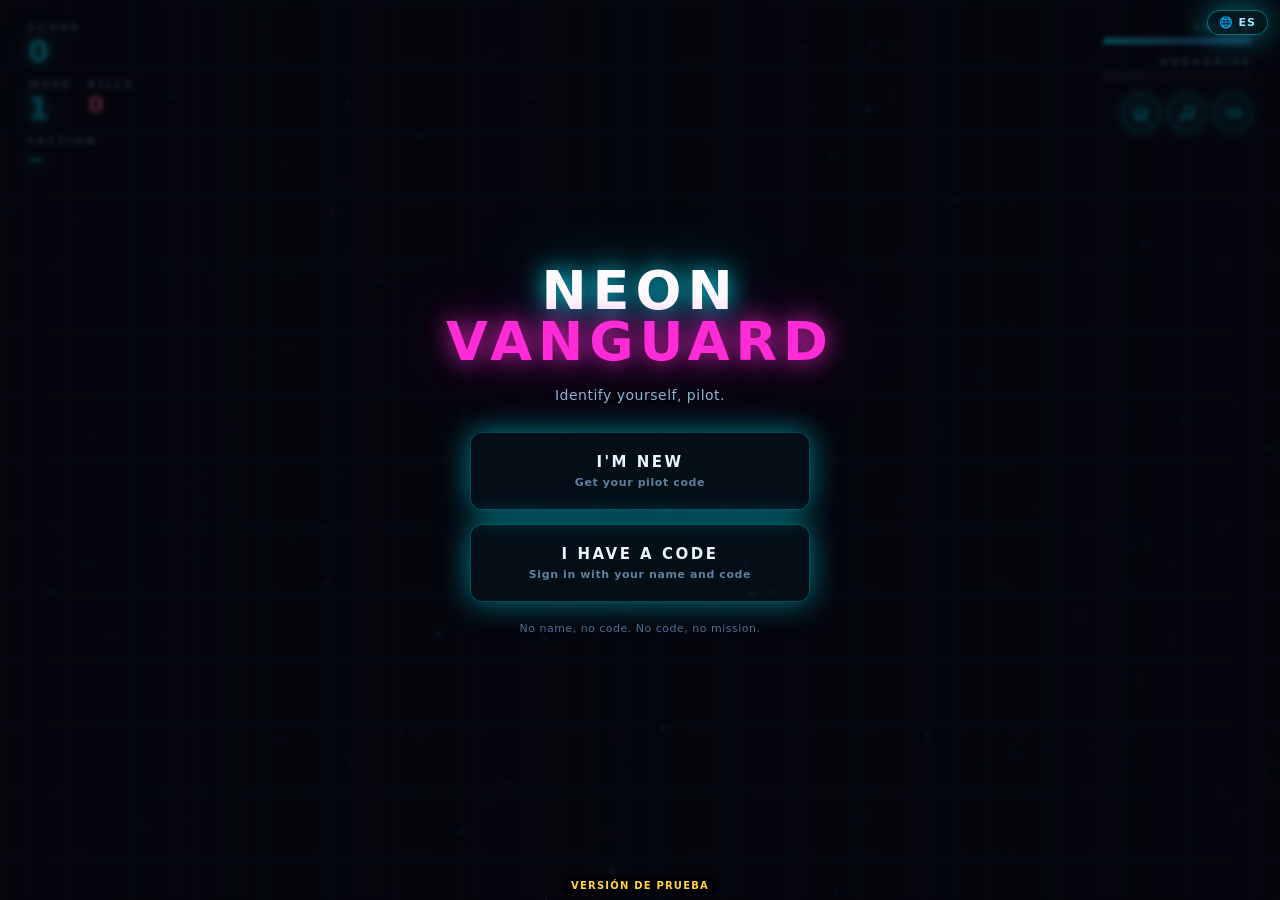
==== commit 8960d697: "Neon Vanguard prueba: letrero en una línea Co-Authored-By: Claude Opus 5.5 <noreply@anthropic.com>" ====
--- a/neon-vanguard-pruebas/index.html
+++ b/neon-vanguard-pruebas/index.html
@@ -284,6 +284,6 @@
 <script src="amigos.js?v=89" charset="utf-8"></script>
 <script src="compartido.js?v=5" charset="utf-8"></script>
 <script src="red.js?v=133" charset="utf-8"></script>
-<div style="position:fixed;left:50%;bottom:calc(6px + env(safe-area-inset-bottom,0px));transform:translateX(-50%);z-index:99999;pointer-events:none;font:800 10px system-ui,sans-serif;letter-spacing:.12em;color:#ffd23f;background:rgba(0,0,0,.55);padding:3px 8px;border-radius:6px">VERSIÓN DE PRUEBA · SERVIDOR DE PRUEBAS</div>
+<div style="position:fixed;left:50%;bottom:calc(6px + env(safe-area-inset-bottom,0px));transform:translateX(-50%);z-index:99999;pointer-events:none;font:800 10px system-ui,sans-serif;letter-spacing:.12em;color:#ffd23f;background:rgba(0,0,0,.55);padding:3px 8px;border-radius:6px;white-space:nowrap">VERSIÓN DE PRUEBA</div>
 </body>
 </html>
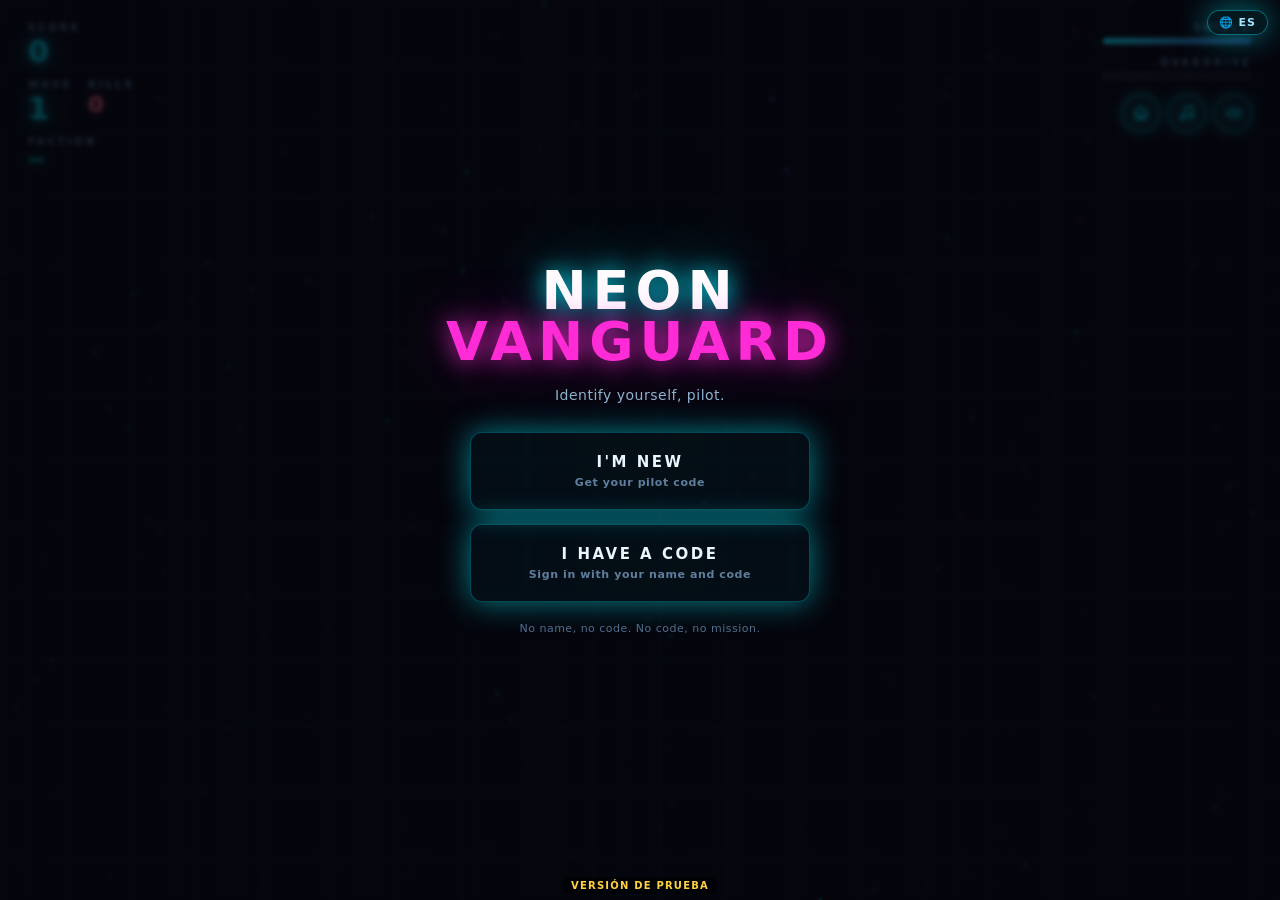
==== commit f4822b04: "Neon Vanguard: copia de prueba de la etapa 2 (niveles) Co-Authored-By: Claude Opus 5.5 <noreply@anth" ====
--- a/neon-vanguard-pruebas/index.html
+++ b/neon-vanguard-pruebas/index.html
@@ -277,13 +277,13 @@
 <script src="instalar.js?v=89" charset="utf-8"></script>
 <script src="pantallas.js?v=131" charset="utf-8"></script>
 <script src="ranking.js?v=134" charset="utf-8"></script>
-<script src="mundo.js?v=3" charset="utf-8"></script>
+<script src="mundo.js?v=4" charset="utf-8"></script>
 <script src="app.js?v=136" charset="utf-8"></script>
 <script src="intro.js?v=89" charset="utf-8"></script>
 <script src="misiones.js?v=106" charset="utf-8"></script>
 <script src="amigos.js?v=89" charset="utf-8"></script>
-<script src="compartido.js?v=5" charset="utf-8"></script>
-<script src="red.js?v=133" charset="utf-8"></script>
+<script src="compartido.js?v=6" charset="utf-8"></script>
+<script src="red.js?v=134" charset="utf-8"></script>
 <div style="position:fixed;left:50%;bottom:calc(6px + env(safe-area-inset-bottom,0px));transform:translateX(-50%);z-index:99999;pointer-events:none;font:800 10px system-ui,sans-serif;letter-spacing:.12em;color:#ffd23f;background:rgba(0,0,0,.55);padding:3px 8px;border-radius:6px;white-space:nowrap">VERSIÓN DE PRUEBA</div>
 </body>
 </html>
